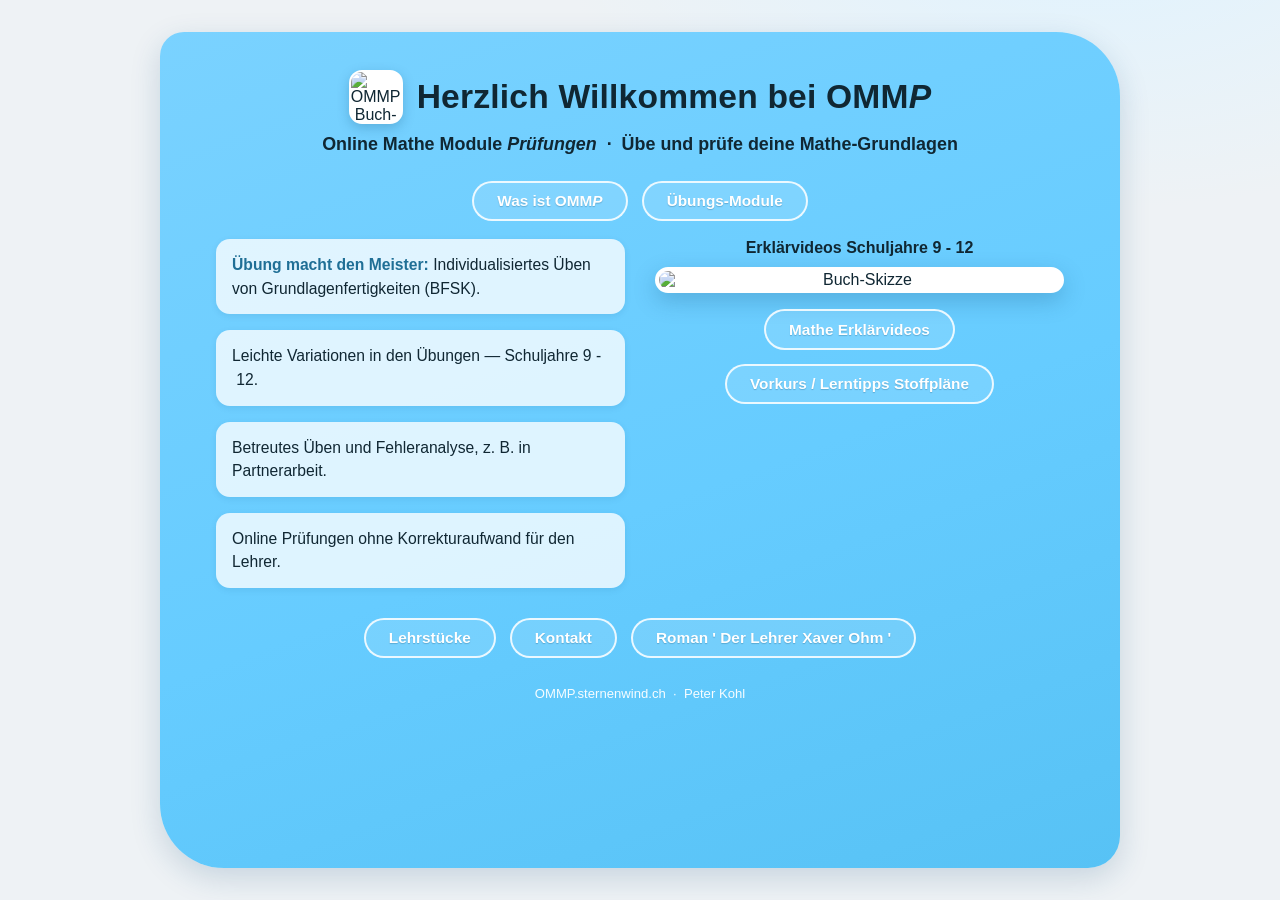
==== index.html @ d58a0e43 "Add files via upload" ====
<!DOCTYPE html>
<html lang="de">
<head>
<meta charset="utf-8">
<meta name="viewport" content="width=device-width, initial-scale=1">
<title>OMMP Index</title>
<meta name="description" content="OMMP, Online Mathe Module Prüfungen. Übe und prüfe grundlegende Mathe Grundfertigkeiten. OMMP.sternenwind.ch">
<meta name="keywords" content="Mathe Nachhilfe, Mathematik Module, Online Mathe Module, Mathe Prüfungen online, sternenwind.ch">
<meta name="author" content="Peter Kohl">
<style>
  :root{
    --blue:#66ccff;          /* original OMMP blue */
    --blue-deep:#33b5f0;
    --blue-dark:#1f6f96;
    --page:#eef2f5;          /* soft page background */
    --ink:#102733;
    --btn-border:rgba(255,255,255,.85);
    --shadow:0 10px 30px rgba(20,80,120,.18);
  }
  *{box-sizing:border-box}
  body{
    margin:0;
    font-family:Verdana,Geneva,sans-serif;   /* keep original face */
    color:var(--ink);
    background:
      radial-gradient(900px 500px at 85% -10%, #dff3ff, transparent 60%),
      var(--page);
    min-height:100vh;
    padding:32px 16px;
    display:flex;justify-content:center;
  }

  /* ---- the signature blue "blob" panel, refined ---- */
  .panel{
    position:relative;
    width:min(960px,100%);
    background:linear-gradient(160deg,#7ad2ff 0%, var(--blue) 55%, #57c2f5 100%);
    border-radius:24px 64px 32px 64px;   /* organic, like original */
    box-shadow:var(--shadow);
    padding:38px clamp(22px,5vw,56px) 44px;
  }

  /* ---- header / title ---- */
  .head{text-align:center;margin-bottom:26px}
  .brandline{display:flex;align-items:center;justify-content:center;gap:14px;flex-wrap:wrap}
  .logo{
    width:54px;height:54px;border-radius:13px;flex:none;overflow:hidden;
    background:#fff;box-shadow:0 4px 12px rgba(20,80,120,.25);
    border:2px solid #fff;
  }
  .logo img{width:100%;height:100%;object-fit:cover;display:block}
  h1{margin:0;font-size:clamp(1.5rem,3.4vw,2.1rem);font-weight:700;letter-spacing:.2px}
  h1 em{font-style:italic}
  .subtitle{margin:10px 0 0;font-weight:700;font-size:clamp(.95rem,2vw,1.12rem)}
  .subtitle em{font-style:italic}

  /* ---- pill buttons (kept from original .button1, refined) ---- */
  .btnrow{display:flex;gap:14px;flex-wrap:wrap;justify-content:center;margin:18px 0}
  .button1{
    display:inline-block;padding:.6em 1.5em;border-radius:1.6em;
    border:2px solid var(--btn-border);
    background:rgba(255,255,255,.12);
    color:#fff;text-decoration:none;font-weight:700;font-size:.96rem;
    text-align:center;cursor:pointer;
    transition:all .18s ease;
    text-shadow:0 1px 1px rgba(0,60,90,.25);
  }
  .button1:hover{background:#fff;color:var(--blue-dark);transform:translateY(-2px);text-shadow:none;box-shadow:0 6px 16px rgba(0,60,90,.25)}

  /* ---- two-column body (bullets left, image right) ---- */
  .grid{display:grid;grid-template-columns:1fr 1fr;gap:30px;align-items:start;margin-top:8px}
  ul.points{list-style:none;margin:0;padding:0;display:grid;gap:16px}
  ul.points li{
    background:rgba(255,255,255,.78);border-radius:14px;padding:14px 16px;
    line-height:1.5;font-size:.98rem;box-shadow:0 2px 6px rgba(20,80,120,.10);
  }
  ul.points li b{color:var(--blue-dark)}

  .media{text-align:center}
  .media .caption{font-weight:700;margin:0 0 10px}
  .media figure{margin:0;border-radius:16px;overflow:hidden;background:#fff;
    box-shadow:0 8px 22px rgba(20,80,120,.25);border:4px solid #fff}
  .media img{display:block;width:100%;height:auto}

  /* ---- bottom button cluster ---- */
  .bottom{display:flex;gap:14px;flex-wrap:wrap;justify-content:center;margin-top:30px}

  footer{margin-top:28px;text-align:center;font-size:.82rem;color:rgba(255,255,255,.95)}
  footer a{color:#fff;text-decoration:underline}

  @media (max-width:680px){
    .grid{grid-template-columns:1fr}
    .panel{border-radius:22px 36px 22px 36px}
  }
</style>
</head>
<body>
  <main class="panel">
    <div class="head">
      <div class="brandline">
        <span class="logo"><img src="https://www.ommp.info/o_pruefungen_session/login_module/user/buch-skizze.jpg" alt="OMMP Buch-Skizze Logo"></span>
        <h1>Herzlich Willkommen bei OMM<em>P</em></h1>
      </div>
      <p class="subtitle">Online Mathe Module <em>Prüfungen</em> &nbsp;·&nbsp; Übe und prüfe deine Mathe-Grundlagen</p>
    </div>

    <div class="btnrow">
      <a class="button1" href="https://www.ommp.info/o_pruefungen_session/01-OMMP-Infos/Willkommen-zu-OMMP-3.mp4">Was ist OMM<em>P</em></a>
      <a class="button1" href="https://www.ommp.info/o_pruefungen_session/login_module/login_schulen.php">Übungs-Module</a>
    </div>

    <div class="grid">
      <ul class="points">
        <li><b>Übung macht den Meister:</b> Individualisiertes Üben von Grundlagenfertigkeiten (BFSK).</li>
        <li>Leichte Variationen in den Übungen &mdash; Schuljahre 9&nbsp;-&nbsp;12.</li>
        <li>Betreutes Üben und Fehleranalyse, z.&nbsp;B. in Partnerarbeit.</li>
        <li>Online Prüfungen ohne Korrekturaufwand für den Lehrer.</li>
      </ul>

      <div class="media">
        <p class="caption">Erklärvideos Schuljahre 9&nbsp;-&nbsp;12</p>
        <figure>
          <img src="https://www.ommp.info/o_pruefungen_session/login_module/user/buch-skizze.jpg" alt="Buch-Skizze">
        </figure>
        <div class="btnrow" style="margin-top:16px">
          <a class="button1" href="https://www.ommp.info/Mathe-Erklaer-Videos/ErklaerVideos.htm">Mathe Erklärvideos</a>
          <a class="button1" href="https://www.ommp.info/Mathe-Stoffplaene/Stoffplaene.htm">Vorkurs / Lerntipps Stoffpläne</a>
        </div>
      </div>
    </div>

    <div class="bottom">
      <a class="button1" href="https://www.ommp.info/lehrstuecke/lehrstuecke_mathe.htm">Lehrstücke</a>
      <a class="button1" href="https://sternenwind.ch/Kontakt/kohl.php">Kontakt</a>
      <a class="button1" href="https://sternenwind.ch/roman/der_lehrer_xaver_ohm.htm">Roman ' Der Lehrer Xaver Ohm '</a>
    </div>

    <footer>OMMP.sternenwind.ch &nbsp;·&nbsp; Peter Kohl</footer>
  </main>
</body>
</html>
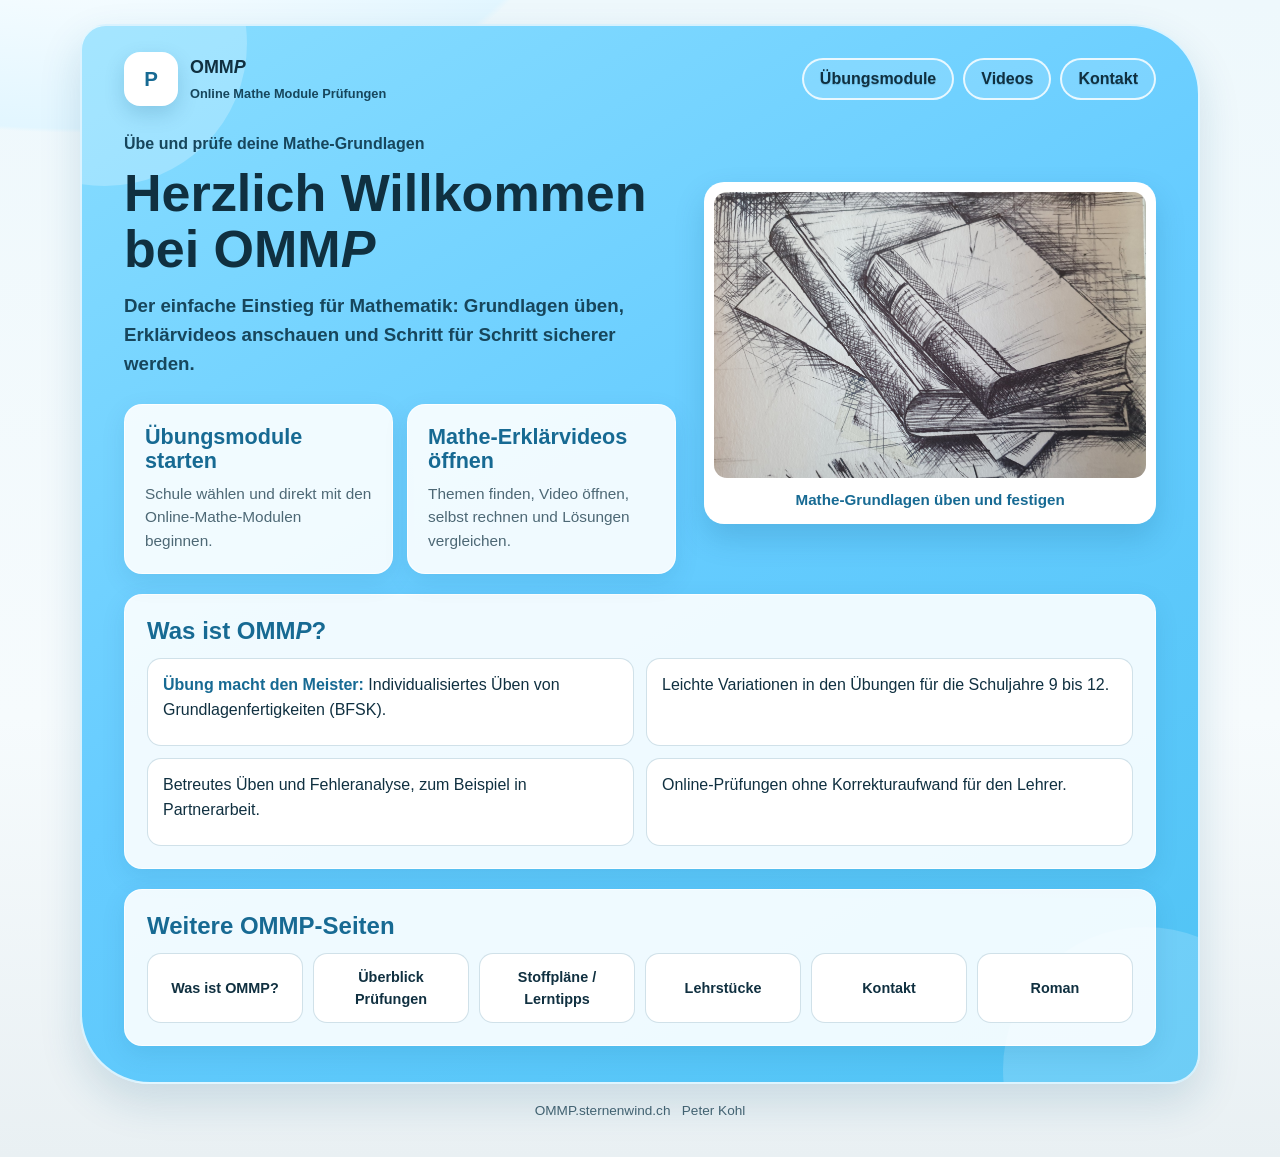
==== commit f86cde81: "Add files via upload Updating OMMP to OMMP 2.0" ====
--- a/index.html
+++ b/index.html
@@ -4,138 +4,79 @@
 <meta charset="utf-8">
 <meta name="viewport" content="width=device-width, initial-scale=1">
 <title>OMMP Index</title>
-<meta name="description" content="OMMP, Online Mathe Module Prüfungen. Übe und prüfe grundlegende Mathe Grundfertigkeiten. OMMP.sternenwind.ch">
-<meta name="keywords" content="Mathe Nachhilfe, Mathematik Module, Online Mathe Module, Mathe Prüfungen online, sternenwind.ch">
+<meta name="description" content="OMMP, Online Mathe Module Prüfungen. Übe und prüfe grundlegende Mathe-Grundfertigkeiten.">
+<meta name="keywords" content="Mathe Nachhilfe, Mathematik Module, Online Mathe Module, Mathe Prüfungen online, Mathe Erklärvideos">
 <meta name="author" content="Peter Kohl">
-<style>
-  :root{
-    --blue:#66ccff;          /* original OMMP blue */
-    --blue-deep:#33b5f0;
-    --blue-dark:#1f6f96;
-    --page:#eef2f5;          /* soft page background */
-    --ink:#102733;
-    --btn-border:rgba(255,255,255,.85);
-    --shadow:0 10px 30px rgba(20,80,120,.18);
-  }
-  *{box-sizing:border-box}
-  body{
-    margin:0;
-    font-family:Verdana,Geneva,sans-serif;   /* keep original face */
-    color:var(--ink);
-    background:
-      radial-gradient(900px 500px at 85% -10%, #dff3ff, transparent 60%),
-      var(--page);
-    min-height:100vh;
-    padding:32px 16px;
-    display:flex;justify-content:center;
-  }
+<link rel="stylesheet" href="o_pruefungen_session/css-ommp/ommp-redesign.css">
+</head>
+<body class="ommp-site">
+  <div class="ommp-page">
+    <main class="ommp-shell">
+      <div class="ommp-content">
+        <header class="ommp-header">
+          <a class="ommp-brand" href="index.html" aria-label="OMMP Startseite">
+            <span class="ommp-mark">P</span>
+            <span>
+              <span class="ommp-brand-text">OMM<em>P</em></span>
+              <span class="ommp-brand-sub">Online Mathe Module Prüfungen</span>
+            </span>
+          </a>
+          <nav class="ommp-nav" aria-label="Navigation">
+            <a href="o_pruefungen_session/login_module/login_schulen.html" target="OMMP">Übungsmodule</a>
+            <a href="Mathe-Erklaer-Videos/ErklaerVideos.htm" target="self">Videos</a>
+            <a href="https://sternenwind.ch/Kontakt/kohl.php" target="kontakt">Kontakt</a>
+          </nav>
+        </header>
 
-  /* ---- the signature blue "blob" panel, refined ---- */
-  .panel{
-    position:relative;
-    width:min(960px,100%);
-    background:linear-gradient(160deg,#7ad2ff 0%, var(--blue) 55%, #57c2f5 100%);
-    border-radius:24px 64px 32px 64px;   /* organic, like original */
-    box-shadow:var(--shadow);
-    padding:38px clamp(22px,5vw,56px) 44px;
-  }
+        <section class="ommp-hero" aria-labelledby="title">
+          <div>
+            <p class="ommp-kicker">Übe und prüfe deine Mathe-Grundlagen</p>
+            <h1 id="title" class="ommp-title">Herzlich Willkommen bei OMM<em>P</em></h1>
+            <p class="ommp-lead">Der einfache Einstieg für Mathematik: Grundlagen üben, Erklärvideos anschauen und Schritt für Schritt sicherer werden.</p>
 
-  /* ---- header / title ---- */
-  .head{text-align:center;margin-bottom:26px}
-  .brandline{display:flex;align-items:center;justify-content:center;gap:14px;flex-wrap:wrap}
-  .logo{
-    width:54px;height:54px;border-radius:13px;flex:none;overflow:hidden;
-    background:#fff;box-shadow:0 4px 12px rgba(20,80,120,.25);
-    border:2px solid #fff;
-  }
-  .logo img{width:100%;height:100%;object-fit:cover;display:block}
-  h1{margin:0;font-size:clamp(1.5rem,3.4vw,2.1rem);font-weight:700;letter-spacing:.2px}
-  h1 em{font-style:italic}
-  .subtitle{margin:10px 0 0;font-weight:700;font-size:clamp(.95rem,2vw,1.12rem)}
-  .subtitle em{font-style:italic}
+            <div class="ommp-main-actions" aria-label="Wichtigste Einstiege">
+              <a class="ommp-action-card" href="o_pruefungen_session/login_module/login_schulen.html" target="OMMP">
+                <strong>Übungsmodule starten</strong>
+                <span>Schule wählen und direkt mit den Online-Mathe-Modulen beginnen.</span>
+              </a>
+              <a class="ommp-action-card" href="Mathe-Erklaer-Videos/ErklaerVideos.htm" target="self">
+                <strong>Mathe-Erklärvideos öffnen</strong>
+                <span>Themen finden, Video öffnen, selbst rechnen und Lösungen vergleichen.</span>
+              </a>
+            </div>
+          </div>
 
-  /* ---- pill buttons (kept from original .button1, refined) ---- */
-  .btnrow{display:flex;gap:14px;flex-wrap:wrap;justify-content:center;margin:18px 0}
-  .button1{
-    display:inline-block;padding:.6em 1.5em;border-radius:1.6em;
-    border:2px solid var(--btn-border);
-    background:rgba(255,255,255,.12);
-    color:#fff;text-decoration:none;font-weight:700;font-size:.96rem;
-    text-align:center;cursor:pointer;
-    transition:all .18s ease;
-    text-shadow:0 1px 1px rgba(0,60,90,.25);
-  }
-  .button1:hover{background:#fff;color:var(--blue-dark);transform:translateY(-2px);text-shadow:none;box-shadow:0 6px 16px rgba(0,60,90,.25)}
+          <figure class="ommp-book">
+            <img src="o_pruefungen_session/login_module/user/buch-skizze.jpg" alt="OMMP Buch-Skizze">
+            <figcaption>Mathe-Grundlagen üben und festigen</figcaption>
+          </figure>
+        </section>
 
-  /* ---- two-column body (bullets left, image right) ---- */
-  .grid{display:grid;grid-template-columns:1fr 1fr;gap:30px;align-items:start;margin-top:8px}
-  ul.points{list-style:none;margin:0;padding:0;display:grid;gap:16px}
-  ul.points li{
-    background:rgba(255,255,255,.78);border-radius:14px;padding:14px 16px;
-    line-height:1.5;font-size:.98rem;box-shadow:0 2px 6px rgba(20,80,120,.10);
-  }
-  ul.points li b{color:var(--blue-dark)}
+        <section class="ommp-section ommp-panel" aria-labelledby="why-title">
+          <h2 id="why-title">Was ist OMM<em>P</em>?</h2>
+          <ul class="ommp-points">
+            <li><b>Übung macht den Meister:</b> Individualisiertes Üben von Grundlagenfertigkeiten (BFSK).</li>
+            <li>Leichte Variationen in den Übungen für die Schuljahre 9 bis 12.</li>
+            <li>Betreutes Üben und Fehleranalyse, zum Beispiel in Partnerarbeit.</li>
+            <li>Online-Prüfungen ohne Korrekturaufwand für den Lehrer.</li>
+          </ul>
+        </section>
 
-  .media{text-align:center}
-  .media .caption{font-weight:700;margin:0 0 10px}
-  .media figure{margin:0;border-radius:16px;overflow:hidden;background:#fff;
-    box-shadow:0 8px 22px rgba(20,80,120,.25);border:4px solid #fff}
-  .media img{display:block;width:100%;height:auto}
+        <section class="ommp-section ommp-panel" aria-labelledby="more-title">
+          <h2 id="more-title">Weitere OMMP-Seiten</h2>
+          <div class="ommp-link-grid">
+            <a href="o_pruefungen_session/01-OMMP-Infos/Willkommen-zu-OMMP-3.mp4" target="OMMP">Was ist OMMP?</a>
+            <a href="o_pruefungen_session/ueberblick_o_pruefungen_2.html">Überblick Prüfungen</a>
+            <a href="Mathe-Stoffplaene/Stoffplaene.htm" target="stoffplaene">Stoffpläne / Lerntipps</a>
+            <a href="lehrstuecke/lehrstuecke_mathe.htm" target="lehrstuecke">Lehrstücke</a>
+            <a href="https://sternenwind.ch/Kontakt/kohl.php" target="kontakt">Kontakt</a>
+            <a href="https://sternenwind.ch/roman/der_lehrer_xaver_ohm.htm" target="Roman">Roman</a>
+          </div>
+        </section>
+      </div>
+    </main>
 
-  /* ---- bottom button cluster ---- */
-  .bottom{display:flex;gap:14px;flex-wrap:wrap;justify-content:center;margin-top:30px}
-
-  footer{margin-top:28px;text-align:center;font-size:.82rem;color:rgba(255,255,255,.95)}
-  footer a{color:#fff;text-decoration:underline}
-
-  @media (max-width:680px){
-    .grid{grid-template-columns:1fr}
-    .panel{border-radius:22px 36px 22px 36px}
-  }
-</style>
-</head>
-<body>
-  <main class="panel">
-    <div class="head">
-      <div class="brandline">
-        <span class="logo"><img src="https://www.ommp.info/o_pruefungen_session/login_module/user/buch-skizze.jpg" alt="OMMP Buch-Skizze Logo"></span>
-        <h1>Herzlich Willkommen bei OMM<em>P</em></h1>
-      </div>
-      <p class="subtitle">Online Mathe Module <em>Prüfungen</em> &nbsp;·&nbsp; Übe und prüfe deine Mathe-Grundlagen</p>
-    </div>
-
-    <div class="btnrow">
-      <a class="button1" href="https://www.ommp.info/o_pruefungen_session/01-OMMP-Infos/Willkommen-zu-OMMP-3.mp4">Was ist OMM<em>P</em></a>
-      <a class="button1" href="https://www.ommp.info/o_pruefungen_session/login_module/login_schulen.php">Übungs-Module</a>
-    </div>
-
-    <div class="grid">
-      <ul class="points">
-        <li><b>Übung macht den Meister:</b> Individualisiertes Üben von Grundlagenfertigkeiten (BFSK).</li>
-        <li>Leichte Variationen in den Übungen &mdash; Schuljahre 9&nbsp;-&nbsp;12.</li>
-        <li>Betreutes Üben und Fehleranalyse, z.&nbsp;B. in Partnerarbeit.</li>
-        <li>Online Prüfungen ohne Korrekturaufwand für den Lehrer.</li>
-      </ul>
-
-      <div class="media">
-        <p class="caption">Erklärvideos Schuljahre 9&nbsp;-&nbsp;12</p>
-        <figure>
-          <img src="https://www.ommp.info/o_pruefungen_session/login_module/user/buch-skizze.jpg" alt="Buch-Skizze">
-        </figure>
-        <div class="btnrow" style="margin-top:16px">
-          <a class="button1" href="https://www.ommp.info/Mathe-Erklaer-Videos/ErklaerVideos.htm">Mathe Erklärvideos</a>
-          <a class="button1" href="https://www.ommp.info/Mathe-Stoffplaene/Stoffplaene.htm">Vorkurs / Lerntipps Stoffpläne</a>
-        </div>
-      </div>
-    </div>
-
-    <div class="bottom">
-      <a class="button1" href="https://www.ommp.info/lehrstuecke/lehrstuecke_mathe.htm">Lehrstücke</a>
-      <a class="button1" href="https://sternenwind.ch/Kontakt/kohl.php">Kontakt</a>
-      <a class="button1" href="https://sternenwind.ch/roman/der_lehrer_xaver_ohm.htm">Roman ' Der Lehrer Xaver Ohm '</a>
-    </div>
-
-    <footer>OMMP.sternenwind.ch &nbsp;·&nbsp; Peter Kohl</footer>
-  </main>
+    <footer class="ommp-footer">OMMP.sternenwind.ch &nbsp; Peter Kohl</footer>
+  </div>
 </body>
 </html>
--- a/o_pruefungen_session/css-ommp/ommp-redesign.css
+++ b/o_pruefungen_session/css-ommp/ommp-redesign.css
@@ -0,0 +1,871 @@
+html {
+  scroll-behavior: smooth;
+}
+
+:root {
+  --ommp-blue: #66ccff;
+  --ommp-blue-2: #45bdeb;
+  --ommp-blue-dark: #176a93;
+  --ommp-sky: #e7f8ff;
+  --ommp-paper: #f6fbfd;
+  --ommp-white: #ffffff;
+  --ommp-ink: #103040;
+  --ommp-muted: #4d6875;
+  --ommp-line: rgba(23, 106, 147, 0.2);
+  --ommp-shadow: 0 18px 42px rgba(19, 91, 130, 0.16);
+}
+
+* {
+  box-sizing: border-box;
+}
+
+body.ommp-site {
+  margin: 0;
+  min-height: 100vh;
+  color: var(--ommp-ink);
+  background:
+    radial-gradient(900px 420px at 75px -90px, #ffffff 0, #e2f6ff 52%, transparent 53%),
+    linear-gradient(180deg, #eef8fc 0, var(--ommp-paper) 62%, #e9f0f3 100%);
+  font-family: Verdana, Geneva, sans-serif;
+  line-height: 1.55;
+}
+
+body.ommp-site a {
+  color: inherit;
+}
+
+.ommp-page {
+  width: min(1120px, calc(100% - 28px));
+  margin: 0 auto;
+  padding: 24px 0 36px;
+}
+
+.ommp-shell {
+  position: relative;
+  overflow: hidden;
+  padding: 26px clamp(18px, 4vw, 42px) 36px;
+  border: 2px solid rgba(255, 255, 255, 0.76);
+  border-radius: 26px 70px 30px 70px;
+  background: linear-gradient(150deg, #88ddff 0, var(--ommp-blue) 48%, #4fc3f4 100%);
+  box-shadow: var(--ommp-shadow);
+}
+
+.ommp-shell::before,
+.ommp-shell::after {
+  content: "";
+  position: absolute;
+  border-radius: 50%;
+  background: rgba(255, 255, 255, 0.24);
+  pointer-events: none;
+}
+
+.ommp-shell::before {
+  top: -125px;
+  left: -120px;
+  width: 285px;
+  height: 285px;
+}
+
+.ommp-shell::after {
+  right: -90px;
+  bottom: -130px;
+  width: 285px;
+  height: 285px;
+  background: rgba(255, 255, 255, 0.17);
+}
+
+.ommp-content {
+  position: relative;
+  z-index: 1;
+}
+
+.ommp-header {
+  display: flex;
+  align-items: center;
+  justify-content: space-between;
+  gap: 18px;
+  margin-bottom: 26px;
+}
+
+.ommp-brand {
+  display: inline-flex;
+  align-items: center;
+  gap: 12px;
+  color: var(--ommp-ink);
+  font-weight: 700;
+  text-decoration: none;
+}
+
+.ommp-mark {
+  display: grid;
+  width: 54px;
+  height: 54px;
+  place-items: center;
+  border-radius: 16px;
+  color: var(--ommp-blue-dark);
+  background: #fff;
+  box-shadow: 0 8px 20px rgba(9, 79, 118, 0.18);
+  font-size: 1.28rem;
+}
+
+.ommp-brand-text {
+  display: block;
+  font-size: 1.12rem;
+  letter-spacing: 0;
+}
+
+.ommp-brand-sub {
+  display: block;
+  margin-top: 2px;
+  color: #17465c;
+  font-size: 0.8rem;
+  font-weight: 700;
+}
+
+.ommp-nav {
+  display: flex;
+  flex-wrap: wrap;
+  justify-content: flex-end;
+  gap: 9px;
+}
+
+.ommp-nav a,
+.ommp-button,
+.ommp-ghost-button {
+  display: inline-flex;
+  min-height: 40px;
+  align-items: center;
+  justify-content: center;
+  padding: 9px 16px;
+  border-radius: 999px;
+  font-family: inherit;
+  font-weight: 700;
+  line-height: 1.2;
+  text-align: center;
+  text-decoration: none;
+  cursor: pointer;
+}
+
+.ommp-nav a,
+.ommp-ghost-button {
+  border: 2px solid rgba(255, 255, 255, 0.82);
+  color: #fff;
+  background: rgba(255, 255, 255, 0.12);
+  text-shadow: 0 1px 1px rgba(0, 62, 94, 0.2);
+}
+
+.ommp-nav a:hover,
+.ommp-ghost-button:hover {
+  color: var(--ommp-blue-dark);
+  background: #fff;
+  text-shadow: none;
+}
+
+.ommp-button {
+  border: 0;
+  color: var(--ommp-blue-dark);
+  background: #fff;
+  box-shadow: 0 10px 22px rgba(9, 79, 118, 0.14);
+}
+
+.ommp-button:hover {
+  transform: translateY(-1px);
+  box-shadow: 0 13px 25px rgba(9, 79, 118, 0.18);
+}
+
+.ommp-hero {
+  display: grid;
+  grid-template-columns: minmax(0, 1.1fr) minmax(260px, 0.9fr);
+  gap: 28px;
+  align-items: center;
+}
+
+.ommp-kicker {
+  margin: 0 0 8px;
+  color: #17465c;
+  font-weight: 700;
+}
+
+.ommp-title {
+  margin: 0;
+  font-size: clamp(1.85rem, 4.2vw, 3.25rem);
+  line-height: 1.08;
+  letter-spacing: 0;
+}
+
+.ommp-lead {
+  max-width: 700px;
+  margin: 14px 0 0;
+  color: #17465c;
+  font-size: clamp(1rem, 1.6vw, 1.17rem);
+  font-weight: 700;
+}
+
+.ommp-book {
+  margin: 0;
+  padding: 10px;
+  border-radius: 20px;
+  background: #fff;
+  box-shadow: 0 14px 30px rgba(9, 79, 118, 0.18);
+  text-align: center;
+}
+
+.ommp-book img {
+  display: block;
+  width: 100%;
+  max-height: 330px;
+  object-fit: cover;
+  border-radius: 13px;
+}
+
+.ommp-book figcaption {
+  padding: 10px 8px 3px;
+  color: var(--ommp-blue-dark);
+  font-size: 0.95rem;
+  font-weight: 700;
+}
+
+.ommp-main-actions {
+  display: grid;
+  grid-template-columns: repeat(2, minmax(0, 1fr));
+  gap: 14px;
+  margin-top: 26px;
+}
+
+.ommp-action-card,
+.ommp-card,
+.ommp-panel {
+  border: 1px solid rgba(255, 255, 255, 0.86);
+  border-radius: 18px;
+  background: rgba(255, 255, 255, 0.9);
+  box-shadow: 0 8px 24px rgba(9, 79, 118, 0.1);
+}
+
+.ommp-action-card {
+  display: block;
+  min-height: 138px;
+  padding: 20px;
+  color: var(--ommp-ink);
+  text-decoration: none;
+}
+
+.ommp-action-card:hover {
+  transform: translateY(-2px);
+  box-shadow: 0 16px 32px rgba(9, 79, 118, 0.2);
+}
+
+.ommp-action-card strong {
+  display: block;
+  color: var(--ommp-blue-dark);
+  font-size: 1.35rem;
+  line-height: 1.1;
+}
+
+.ommp-action-card span {
+  display: block;
+  margin-top: 9px;
+  color: var(--ommp-muted);
+  font-size: 0.96rem;
+}
+
+.ommp-section {
+  margin-top: 20px;
+  padding: 22px;
+}
+
+.ommp-section h2,
+.ommp-section h3 {
+  margin: 0 0 12px;
+  color: var(--ommp-blue-dark);
+  line-height: 1.2;
+}
+
+.ommp-points {
+  display: grid;
+  grid-template-columns: repeat(2, minmax(0, 1fr));
+  gap: 12px;
+  margin: 0;
+  padding: 0;
+  list-style: none;
+}
+
+.ommp-points li {
+  min-height: 88px;
+  padding: 14px 15px;
+  border: 1px solid var(--ommp-line);
+  border-radius: 14px;
+  background: #fff;
+}
+
+.ommp-points b {
+  color: var(--ommp-blue-dark);
+}
+
+.ommp-link-grid {
+  display: grid;
+  grid-template-columns: repeat(auto-fit, minmax(145px, 1fr));
+  gap: 10px;
+}
+
+.ommp-link-grid a {
+  display: flex;
+  min-height: 70px;
+  align-items: center;
+  justify-content: center;
+  padding: 12px;
+  border: 1px solid var(--ommp-line);
+  border-radius: 14px;
+  color: var(--ommp-blue-dark);
+  background: #fff;
+  font-size: 0.9rem;
+  font-weight: 700;
+  text-align: center;
+  text-decoration: none;
+}
+
+.ommp-link-grid a:hover {
+  border-color: var(--ommp-blue-2);
+  box-shadow: 0 10px 22px rgba(9, 79, 118, 0.12);
+}
+
+.ommp-footer {
+  margin-top: 16px;
+  padding: 0 10px;
+  color: #456371;
+  font-size: 0.85rem;
+  text-align: center;
+}
+
+.ommp-form-grid {
+  display: grid;
+  grid-template-columns: minmax(260px, 0.95fr) minmax(260px, 1.05fr);
+  gap: 18px;
+  align-items: stretch;
+}
+
+.ommp-login-box {
+  padding: 22px;
+}
+
+.ommp-login-form {
+  display: grid;
+  gap: 12px;
+  margin-top: 14px;
+}
+
+.ommp-login-form label {
+  color: var(--ommp-blue-dark);
+  font-weight: 700;
+}
+
+.ommp-login-form select {
+  width: 100%;
+  min-height: 44px;
+  padding: 8px 11px;
+  border: 1px solid var(--ommp-line);
+  border-radius: 12px;
+  background: #fff;
+  color: var(--ommp-ink);
+  font: inherit;
+}
+
+.ommp-login-actions {
+  display: flex;
+  flex-wrap: wrap;
+  gap: 10px;
+  margin-top: 14px;
+}
+
+.ommp-login-actions input,
+.ommp-login-actions button,
+.ommp-login-form input[type="submit"] {
+  min-height: 40px;
+  padding: 9px 16px;
+  border: 0;
+  border-radius: 999px;
+  color: #fff;
+  background: var(--ommp-blue-dark);
+  font: inherit;
+  font-weight: 700;
+  cursor: pointer;
+}
+
+.ommp-login-actions input:hover,
+.ommp-login-actions button:hover,
+.ommp-login-form input[type="submit"]:hover {
+  background: #0f5475;
+}
+
+.ommp-school-logos {
+  display: grid;
+  grid-template-columns: repeat(2, minmax(0, 1fr));
+  gap: 12px;
+}
+
+.ommp-school-logos img {
+  display: block;
+  width: 100%;
+  max-height: 142px;
+  object-fit: contain;
+  padding: 14px;
+  border: 1px solid var(--ommp-line);
+  border-radius: 14px;
+  background: #fff;
+}
+
+.ommp-info-output {
+  min-height: 72px;
+  margin-top: 14px;
+  padding: 14px 16px;
+  border: 1px solid var(--ommp-line);
+  border-radius: 14px;
+  background: #fff;
+  color: var(--ommp-ink);
+}
+
+.ommp-module-form {
+  display: grid;
+  gap: 16px;
+}
+
+.ommp-module-grid {
+  display: grid;
+  grid-template-columns: repeat(3, minmax(0, 1fr));
+  gap: 12px;
+}
+
+.ommp-field {
+  display: grid;
+  gap: 7px;
+  padding: 14px;
+  border: 1px solid var(--ommp-line);
+  border-radius: 14px;
+  background: #fff;
+}
+
+.ommp-field label,
+.ommp-field-title {
+  color: var(--ommp-blue-dark);
+  font-weight: 700;
+}
+
+.ommp-field input,
+.ommp-field select {
+  width: 100%;
+  min-height: 42px;
+  padding: 8px 10px;
+  border: 1px solid var(--ommp-line);
+  border-radius: 10px;
+  background: #fff;
+  color: var(--ommp-ink);
+  font: inherit;
+}
+
+.ommp-field small {
+  color: var(--ommp-muted);
+}
+
+.ommp-inline-fields {
+  display: grid;
+  grid-template-columns: minmax(0, 1fr) minmax(92px, 0.55fr);
+  gap: 10px;
+}
+
+.ommp-inline-fields label {
+  display: grid;
+  gap: 6px;
+  color: var(--ommp-blue-dark);
+  font-size: 0.92rem;
+  font-weight: 700;
+}
+
+.ommp-wide-field {
+  grid-column: span 2;
+}
+
+.ommp-submit-row {
+  display: flex;
+  flex-wrap: wrap;
+  gap: 10px;
+  align-items: center;
+  justify-content: flex-end;
+}
+
+.ommp-secondary-actions {
+  display: flex;
+  flex: 1 1 280px;
+  flex-wrap: wrap;
+  gap: 10px;
+}
+
+.ommp-primary-submit {
+  margin-left: auto;
+}
+
+.ommp-submit-row input,
+.ommp-submit-row button {
+  min-height: 42px;
+  padding: 9px 18px;
+  border: 0;
+  border-radius: 999px;
+  color: #fff;
+  background: var(--ommp-blue-dark);
+  font: inherit;
+  font-weight: 700;
+  cursor: pointer;
+}
+
+.ommp-submit-row input:hover,
+.ommp-submit-row button:hover {
+  background: #0f5475;
+}
+
+.ommp-step-list {
+  display: grid;
+  gap: 12px;
+  margin: 0;
+  padding: 0;
+  list-style: none;
+  counter-reset: ommp-steps;
+}
+
+.ommp-step-list li {
+  position: relative;
+  min-height: 86px;
+  padding: 15px 16px 15px 58px;
+  border: 1px solid var(--ommp-line);
+  border-radius: 14px;
+  background: #fff;
+}
+
+.ommp-step-list li::before {
+  counter-increment: ommp-steps;
+  content: counter(ommp-steps);
+  position: absolute;
+  top: 16px;
+  left: 16px;
+  display: grid;
+  width: 30px;
+  height: 30px;
+  place-items: center;
+  border-radius: 50%;
+  color: #fff;
+  background: var(--ommp-blue-dark);
+  font-weight: 700;
+}
+
+.ommp-step-list strong {
+  display: block;
+  color: var(--ommp-blue-dark);
+}
+
+.ommp-overview-grid {
+  display: grid;
+  grid-template-columns: minmax(0, 1.15fr) minmax(280px, 0.85fr);
+  gap: 18px;
+  align-items: start;
+}
+
+.ommp-compact-actions {
+  display: flex;
+  flex-wrap: wrap;
+  gap: 10px;
+  margin-top: 16px;
+}
+
+.ommp-compact-actions a {
+  display: inline-flex;
+  min-height: 40px;
+  align-items: center;
+  justify-content: center;
+  padding: 9px 16px;
+  border-radius: 999px;
+  color: #fff;
+  background: var(--ommp-blue-dark);
+  font-weight: 700;
+  text-decoration: none;
+}
+
+.ommp-compact-actions a:hover {
+  background: #0f5475;
+}
+
+.ommp-mini-card {
+  padding: 16px;
+  border: 1px solid var(--ommp-line);
+  border-radius: 14px;
+  background: #fff;
+}
+
+.ommp-mini-card + .ommp-mini-card {
+  margin-top: 12px;
+}
+
+.ommp-mini-card strong {
+  display: block;
+  color: var(--ommp-blue-dark);
+  margin-bottom: 5px;
+}
+
+.ommp-topic-nav {
+  display: grid;
+  gap: 12px;
+  margin-top: 18px;
+}
+
+.ommp-topic-group {
+  display: grid;
+  grid-template-columns: 165px 1fr;
+  gap: 10px;
+  align-items: start;
+  padding: 14px;
+  border: 1px solid var(--ommp-line);
+  border-radius: 16px;
+  background: rgba(255, 255, 255, 0.88);
+}
+
+.ommp-topic-label {
+  color: var(--ommp-blue-dark);
+  font-weight: 700;
+}
+
+.ommp-topic-links {
+  display: flex;
+  flex-wrap: wrap;
+  gap: 8px;
+}
+
+.ommp-topic-links a {
+  display: inline-flex;
+  min-height: 34px;
+  align-items: center;
+  padding: 6px 10px;
+  border-radius: 999px;
+  color: var(--ommp-blue-dark);
+  background: #fff;
+  font-weight: 700;
+  text-decoration: none;
+  box-shadow: 0 3px 9px rgba(9, 79, 118, 0.08);
+}
+
+.ommp-video-layout {
+  display: grid;
+  gap: 18px;
+  margin-top: 20px;
+}
+
+.ommp-video-section {
+  overflow: hidden;
+  border-radius: 18px;
+  background: #fff;
+  box-shadow: var(--ommp-shadow);
+}
+
+.ommp-video-heading {
+  display: flex;
+  align-items: center;
+  justify-content: space-between;
+  gap: 12px;
+  padding: 16px 18px;
+  color: var(--ommp-ink);
+  background: #dff6ff;
+  border-bottom: 1px solid var(--ommp-line);
+}
+
+.ommp-video-heading h2 {
+  margin: 0;
+  font-size: 1.18rem;
+  line-height: 1.25;
+}
+
+.ommp-top-link {
+  flex: 0 0 auto;
+  color: var(--ommp-blue-dark);
+  font-size: 0.9rem;
+  font-weight: 700;
+  text-decoration: none;
+}
+
+.ommp-video-items {
+  display: grid;
+}
+
+.ommp-video-card {
+  display: grid;
+  grid-template-columns: minmax(0, 1fr) minmax(220px, 0.35fr);
+  gap: 16px;
+  padding: 16px 18px;
+  border-bottom: 1px solid var(--ommp-line);
+  border-left: 6px solid #66ccff;
+  background: #eefbff;
+}
+
+.ommp-video-card:last-child {
+  border-bottom: 0;
+}
+
+.ommp-video-card:hover {
+  background: #e4f7ff;
+}
+
+.ommp-video-section[id="Pythagoras"] .ommp-video-card,
+.ommp-video-section[id="Aehnlichkeit"] .ommp-video-card,
+.ommp-video-section[id="Strahlensaetze"] .ommp-video-card,
+.ommp-video-section[id="Trigo1"] .ommp-video-card,
+.ommp-video-section[id="TrigoFkt"] .ommp-video-card,
+.ommp-video-section[id="Stereo"] .ommp-video-card {
+  border-left-color: #b9d879;
+  background: #f4f9e8;
+}
+
+.ommp-video-section[id="Pythagoras"] .ommp-video-card:hover,
+.ommp-video-section[id="Aehnlichkeit"] .ommp-video-card:hover,
+.ommp-video-section[id="Strahlensaetze"] .ommp-video-card:hover,
+.ommp-video-section[id="Trigo1"] .ommp-video-card:hover,
+.ommp-video-section[id="TrigoFkt"] .ommp-video-card:hover,
+.ommp-video-section[id="Stereo"] .ommp-video-card:hover {
+  background: #edf6d8;
+}
+
+.ommp-video-section[id^="Vgeo"] .ommp-video-card {
+  border-left-color: #f2c85b;
+  background: #fff8df;
+}
+
+.ommp-video-section[id^="Vgeo"] .ommp-video-card:hover {
+  background: #fff0bf;
+}
+
+.ommp-video-section[id="Kombinatorik"] .ommp-video-card,
+.ommp-video-section[id="Wkeit-Baeume-4F"] .ommp-video-card,
+.ommp-video-section[id="BedingteWkeit"] .ommp-video-card,
+.ommp-video-section[id="Erwartungswert"] .ommp-video-card,
+.ommp-video-section[id="BinomialVerteilung"] .ommp-video-card,
+.ommp-video-section[id="BeschrStat"] .ommp-video-card {
+  border-left-color: #ee9f9f;
+  background: #fff0f0;
+}
+
+.ommp-video-section[id="Kombinatorik"] .ommp-video-card:hover,
+.ommp-video-section[id="Wkeit-Baeume-4F"] .ommp-video-card:hover,
+.ommp-video-section[id="BedingteWkeit"] .ommp-video-card:hover,
+.ommp-video-section[id="Erwartungswert"] .ommp-video-card:hover,
+.ommp-video-section[id="BinomialVerteilung"] .ommp-video-card:hover,
+.ommp-video-section[id="BeschrStat"] .ommp-video-card:hover {
+  background: #ffe4e4;
+}
+
+.ommp-video-card:has(img[src*="Ordner_icon"]) {
+  border-left-color: #79c96a;
+  background: #f0faec;
+}
+
+.ommp-video-card:has(img[src*="Ordner_icon"]):hover {
+  background: #e5f6dd;
+}
+
+.ommp-video-description {
+  min-width: 0;
+}
+
+.ommp-video-description img {
+  max-width: 28px;
+  height: auto;
+  vertical-align: middle;
+}
+
+.ommp-video-description font {
+  color: inherit;
+}
+
+.ommp-video-link {
+  display: flex;
+  flex-wrap: wrap;
+  gap: 8px;
+  align-content: start;
+  align-items: flex-start;
+  justify-content: flex-start;
+}
+
+.ommp-video-link a {
+  display: inline-flex;
+  max-width: 100%;
+  min-height: 36px;
+  align-items: center;
+  padding: 7px 11px;
+  border-radius: 999px;
+  color: var(--ommp-blue-dark);
+  background: var(--ommp-sky);
+  font-weight: 700;
+  overflow-wrap: anywhere;
+  text-decoration: none;
+}
+
+.ommp-video-link a:hover {
+  background: var(--ommp-blue);
+}
+
+.ommp-video-link img {
+  max-width: 28px;
+  height: auto;
+}
+
+.ommp-empty-link {
+  color: var(--ommp-muted);
+  font-size: 0.92rem;
+}
+
+img {
+  max-width: 100%;
+  height: auto;
+}
+
+@media (max-width: 760px) {
+  .ommp-header,
+  .ommp-hero,
+  .ommp-form-grid,
+  .ommp-overview-grid,
+  .ommp-topic-group,
+  .ommp-video-card {
+    grid-template-columns: 1fr;
+  }
+
+  .ommp-header {
+    display: grid;
+    justify-items: start;
+  }
+
+  .ommp-nav {
+    justify-content: flex-start;
+  }
+
+  .ommp-main-actions,
+  .ommp-points,
+  .ommp-module-grid,
+  .ommp-school-logos {
+    grid-template-columns: 1fr;
+  }
+
+  .ommp-wide-field {
+    grid-column: auto;
+  }
+
+  .ommp-shell {
+    border-radius: 22px 44px 24px 44px;
+  }
+
+  .ommp-submit-row,
+  .ommp-secondary-actions {
+    display: grid;
+    grid-template-columns: 1fr;
+  }
+
+  .ommp-primary-submit {
+    margin-left: 0;
+  }
+
+  .ommp-video-heading {
+    align-items: flex-start;
+    flex-direction: column;
+  }
+}
